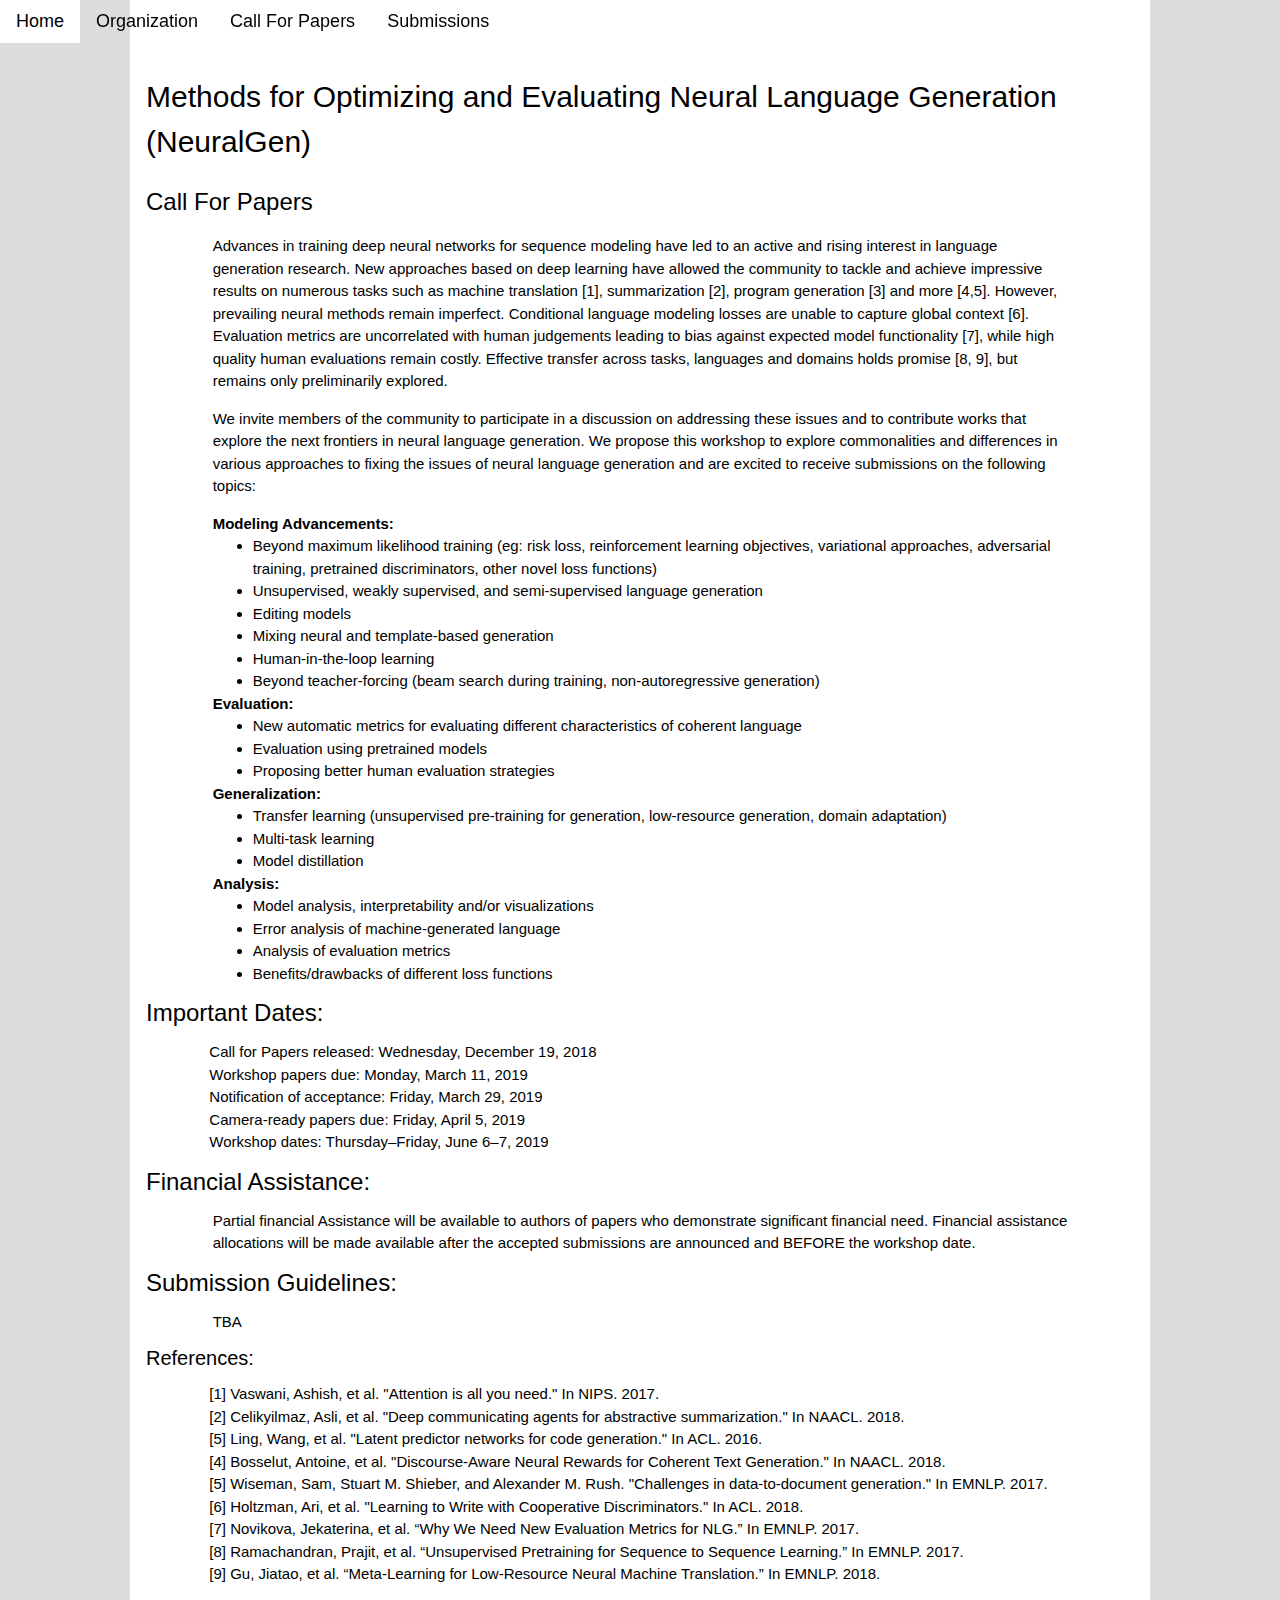
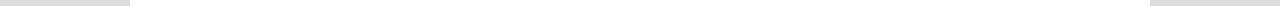
==== cfp.html @ 1a319797 "cfp" ====
<!DOCTYPE html>
<html>
<title>NeuralGen Workshop</title>
<meta charset="UTF-8">
<meta name="viewport" content="width=device-width, initial-scale=1">
<link rel="stylesheet" href="https://www.w3schools.com/w3css/4/w3.css">
<link rel="stylesheet" href="https://www.w3schools.com/lib/w3-theme-black.css">
<link rel="stylesheet" href="https://fonts.googleapis.com/css?family=Roboto">
<link rel="stylesheet" href="style.css">
<!--link rel="stylesheet" href="https://cdnjs.cloudflare.com/ajax/libs/font-awesome/4.7.0/css/font-awesome.min.css"-->
<style>
html,body,h3,h3,h3,h3,h5,h6 {font-family:sans-serif;}
.w3-sidebar {
  z-index: 3;
  width: 120px;
  top: 43px;
  bottom: 0;
  height: inherit;
}
.w3-top-padding-64{
  padding-top: 64px!important;;
}
</style>
<body>

<!-- Navbar -->
<div class="w3-top">
  <div class="w3-bar w3-theme w3-top w3-left-align w3-large">
    <a class="w3-bar-item w3-button w3-right w3-hide-large w3-hover-white w3-large w3-theme-l1" href="javascript:void(0)" onclick="w3_open()"><i class="fa fa-bars"></i></a>
    <a href="index.html" class="w3-bar-item w3-button w3-button w3-hide-small w3-hover-white">Home</a>
    <a href="organization.html" class="w3-bar-item w3-button w3-hide-small w3-hover-white">Organization</a>
    <a href="cfp.html" class="w3-bar-item w3-button  w3-theme-l1">Call For Papers</a>
    <a href="submissions.html" class="w3-bar-item w3-button w3-hide-small w3-hover-white">Submissions</a>
  </div>
</div>


<!--nav class="w3-sidebar w3-bar-block w3-collapse w3-large w3-theme-l5" id="mySidebar">
</nav-->


<!-- Main content: shift it to the right by 250 pixels when the sidebar is visible -->
<div class="w3-main">
<div class="w3-row w3-top-padding-64">
    <div class="w3-container">
  <h2>
    Methods for Optimizing and Evaluating Neural Language Generation (NeuralGen)
  </h2>
  </div>
    <div class="w3-container">
      <h3 >Call For Papers</h3>
      <div style="margin-left: 50pt;margin-right: 50pt;">
        <p>Advances in training deep neural networks for sequence modeling have led to an active and rising interest in language generation research. New approaches based on deep learning have allowed the community to tackle and achieve impressive results on numerous tasks such as machine translation [1], summarization [2], program generation [3] and more [4,5]. However, prevailing neural methods remain imperfect. Conditional language modeling losses are unable to capture global context [6]. Evaluation metrics are uncorrelated with human judgements leading to bias against expected model functionality [7], while high quality human evaluations remain costly. Effective transfer across tasks, languages and domains holds promise [8, 9], but remains only preliminarily explored.</p>

        <p>We invite members of the community to participate in a discussion on addressing these issues and to contribute works that explore the next frontiers in neural language generation. We propose this workshop to explore commonalities and differences in various approaches to fixing the issues of neural language generation and are excited to receive submissions on the following topics:</p>

        <b>Modeling Advancements:</b>
        <ul>
        <li>Beyond maximum likelihood training (eg: risk loss, reinforcement learning objectives, variational approaches, adversarial training, pretrained discriminators, other novel loss functions)</li>
        <li>Unsupervised, weakly supervised, and semi-supervised language generation </li>
        <li>Editing models</li>
        <li>Mixing neural and template-based generation</li>
        <li>Human-in-the-loop learning</li>
        <li>Beyond teacher-forcing (beam search during training, non-autoregressive generation)</li>
        </ul>

        <b>Evaluation: </b><ul>
        <li>New automatic metrics for evaluating different characteristics of coherent language</li>
        <li>Evaluation using pretrained models</li>
        <li>Proposing better human evaluation strategies</li>
        </ul>

      <b>Generalization: </b><ul>
        <li>Transfer learning (unsupervised pre-training for generation, low-resource generation, domain adaptation) </li>
        <li>Multi-task learning  </li>
        <li>Model distillation </li>
      </ul>
      <b>Analysis:</b><ul>
        <li>Model analysis, interpretability and/or visualizations</li>
        <li>Error analysis of machine-generated language</li>
        <li>Analysis of evaluation metrics</li>
        <li>Benefits/drawbacks of different loss functions</li>
        </ul></div>
<h3>Important Dates:</h3>

      <div style="margin-left: 10pt;margin-right: 50pt;">
<div style="margin-left:50px">
Call for Papers released: Wednesday, December 19, 2018<br>
Workshop papers due: Monday, March 11, 2019 <br>
Notification of acceptance: Friday, March 29, 2019 <br>
Camera-ready papers due: Friday, April 5, 2019<br>
Workshop dates: Thursday–Friday, June 6–7, 2019<br>
</div>
</div>
<h3>Financial Assistance:</h3>

<div style="margin-left: 50pt;margin-right: 50pt;">
Partial financial Assistance will be available to authors of papers who demonstrate significant financial need. Financial assistance allocations will be made available after the accepted submissions are announced and BEFORE the workshop date.
</div>
<h3>Submission Guidelines:</h3>

      <div style="margin-left: 50pt;margin-right: 50pt;">
TBA
</div>
<h4>References:</h4>

      <div style="margin-left: 10pt;margin-right: 50pt;">
<div style="margin-left:50px;margin-bottom:20px">
[1] Vaswani, Ashish, et al. "Attention is all you need." In NIPS. 2017.<br>
[2] Celikyilmaz, Asli, et al. "Deep communicating agents for abstractive summarization." In NAACL. 2018.<br>
[5] Ling, Wang, et al. "Latent predictor networks for code generation." In ACL. 2016.<br>
[4] Bosselut, Antoine, et al. "Discourse-Aware Neural Rewards for Coherent Text Generation." In NAACL. 2018.<br>
[5] Wiseman, Sam, Stuart M. Shieber, and Alexander M. Rush. "Challenges in data-to-document generation." In EMNLP. 2017.<br>
[6] Holtzman, Ari, et al. "Learning to Write with Cooperative Discriminators." In ACL. 2018.<br>
[7] Novikova, Jekaterina, et al. “Why We Need New Evaluation Metrics for NLG.” In EMNLP. 2017.<br>
[8] Ramachandran, Prajit, et al. “Unsupervised Pretraining for Sequence to Sequence Learning.” In EMNLP. 2017.<br>
[9] Gu, Jiatao, et al. “Meta-Learning for Low-Resource Neural Machine Translation.” In EMNLP. 2018.<br>
</div>
</div>
    </div>
    </div>
</div>
<!-- END MAIN -->
</div>

<script>
// Get the Sidebar
var mySidebar = document.getElementById("mySidebar");


</script>
</body>
</html>
---- style.css ----
.name {
   font-weight: bolder;
   color:#444444;
   font-size: 12pt;
}
.institution{
   font-weight:lighter;
   %color:#557777;
}

table{
   margin-left:20px;
   margin-right:20px;
}

.w3-text{
   color:#4682b4;
}

body{
   background-color:#dddddd;
}

.w3-main{
   margin-left:130px;
   margin-right: 130px;
   background-color:white;
}

#timer{
   color:#4682b4;
}

ul{
   margin:0px;
}

td,tr{
   height:20px;
}

a{
   color:blue;
}
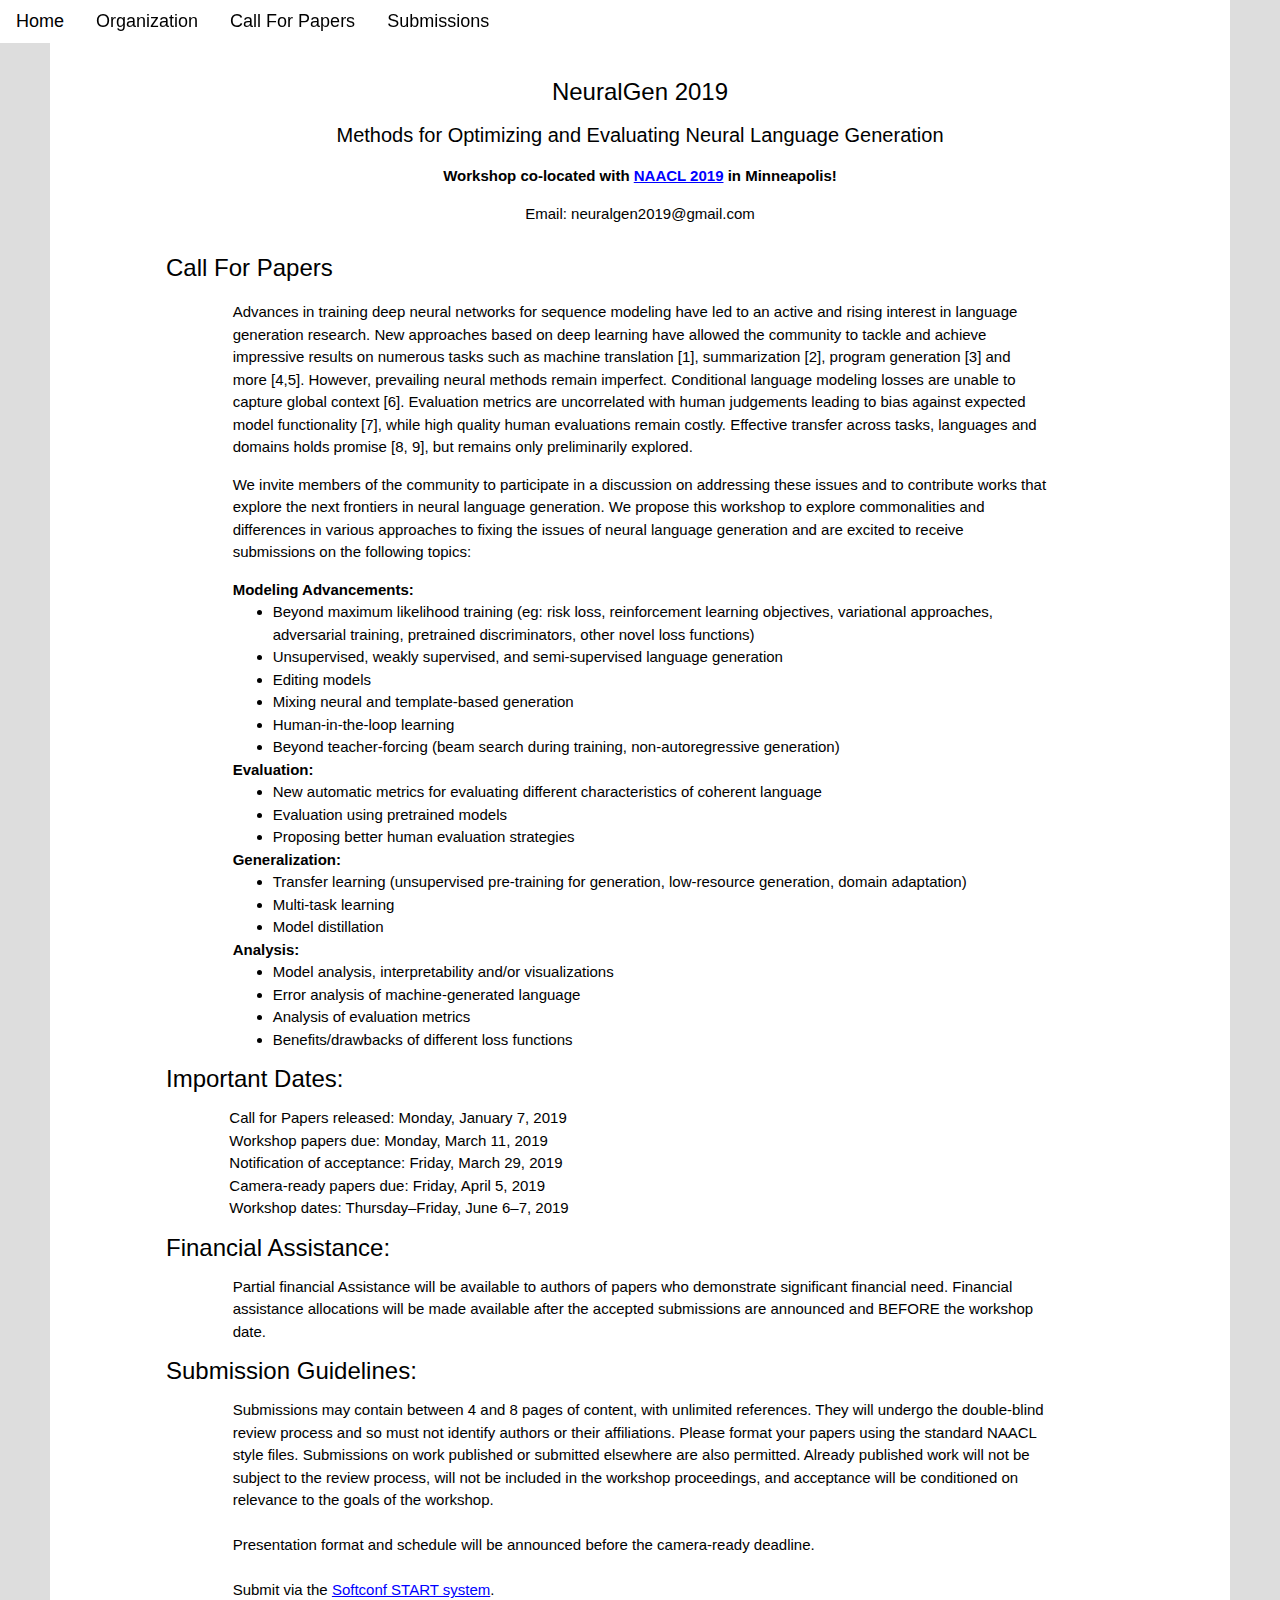
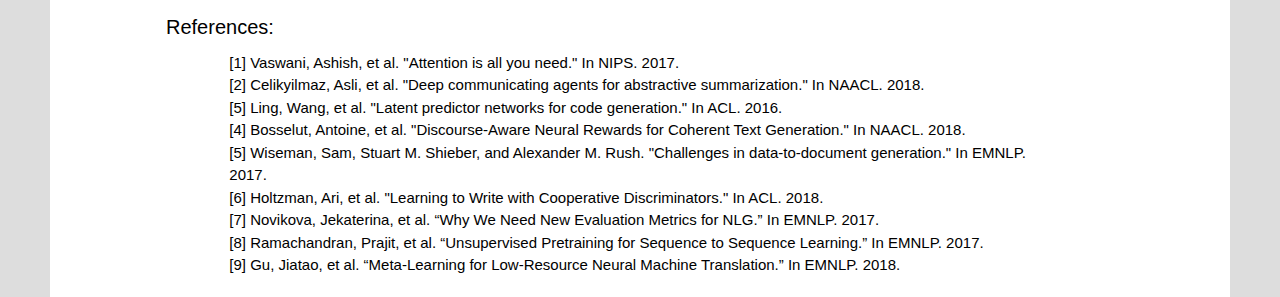
==== commit ab091f4d: "update cfp, index and submissions" ====
--- a/cfp.html
+++ b/cfp.html
@@ -42,10 +42,18 @@
 <!-- Main content: shift it to the right by 250 pixels when the sidebar is visible -->
 <div class="w3-main">
 <div class="w3-row w3-top-padding-64">
-    <div class="w3-container">
-  <h2>
-    Methods for Optimizing and Evaluating Neural Language Generation (NeuralGen)
-  </h2>
+
+
+    <div class="w3-container" style="text-align:center">
+  <h3 style="text-align:center"> NeuralGen 2019
+  </h3>
+  <h4 style="text-align:center">
+    Methods for Optimizing and Evaluating Neural Language Generation
+  </h4>
+  <p><b>Workshop co-located with <a href="https://naacl2019.org/">NAACL 2019</a> in Minneapolis!</b></p>
+
+      <p>Email: neuralgen2019@gmail.com</p>
+
   </div>
     <div class="w3-container">
       <h3 >Call For Papers</h3>
@@ -85,7 +93,7 @@
 
       <div style="margin-left: 10pt;margin-right: 50pt;">
 <div style="margin-left:50px">
-Call for Papers released: Wednesday, December 19, 2018<br>
+Call for Papers released: Monday, January 7, 2019<br>
 Workshop papers due: Monday, March 11, 2019 <br>
 Notification of acceptance: Friday, March 29, 2019 <br>
 Camera-ready papers due: Friday, April 5, 2019<br>
@@ -99,9 +107,18 @@
 </div>
 <h3>Submission Guidelines:</h3>
 
-      <div style="margin-left: 50pt;margin-right: 50pt;">
-TBA
+<div style="margin-left: 50pt;margin-right: 50pt;">
+  Submissions may contain between 4 and 8 pages of content, with unlimited references. They will undergo the double-blind review process and so must not identify authors or their affiliations. Please format your papers using the standard NAACL style files. Submissions on work published or submitted elsewhere are also permitted. Already published work will not be subject to the review process, will not be included in the workshop proceedings, and acceptance will be conditioned on relevance to the goals of the workshop.
 </div>
+<br>
+<div style="margin-left: 50pt;margin-right: 50pt;">
+    Presentation format and schedule will be announced before the camera-ready deadline.
+</div>
+<br>
+<div style="margin-left: 50pt;margin-right: 50pt;">
+  Submit via the <a href="https://www.softconf.com/naacl2019/neuralgen/">Softconf START system</a>.
+</div>
+
 <h4>References:</h4>
 
       <div style="margin-left: 10pt;margin-right: 50pt;">
--- a/style.css
+++ b/style.css
@@ -1,8 +1,7 @@
 
 .name {
-   font-weight: bolder;
-   color:#444444;
-   font-size: 12pt;
+   font-weight: bold;
+   font-size: 15px;
 }
 .institution{
    font-weight:lighter;
@@ -14,17 +13,17 @@
    margin-right:20px;
 }
 
-.w3-text{
-   color:#4682b4;
-}
+
 
 body{
    background-color:#dddddd;
 }
 
 .w3-main{
-   margin-left:130px;
-   margin-right: 130px;
+   margin-left:50px;
+   margin-right: 50px;
+   padding-left:100px;
+   padding-right:100px;
    background-color:white;
 }
 
@@ -42,4 +41,4 @@
 
 a{
    color:blue;
-}+}
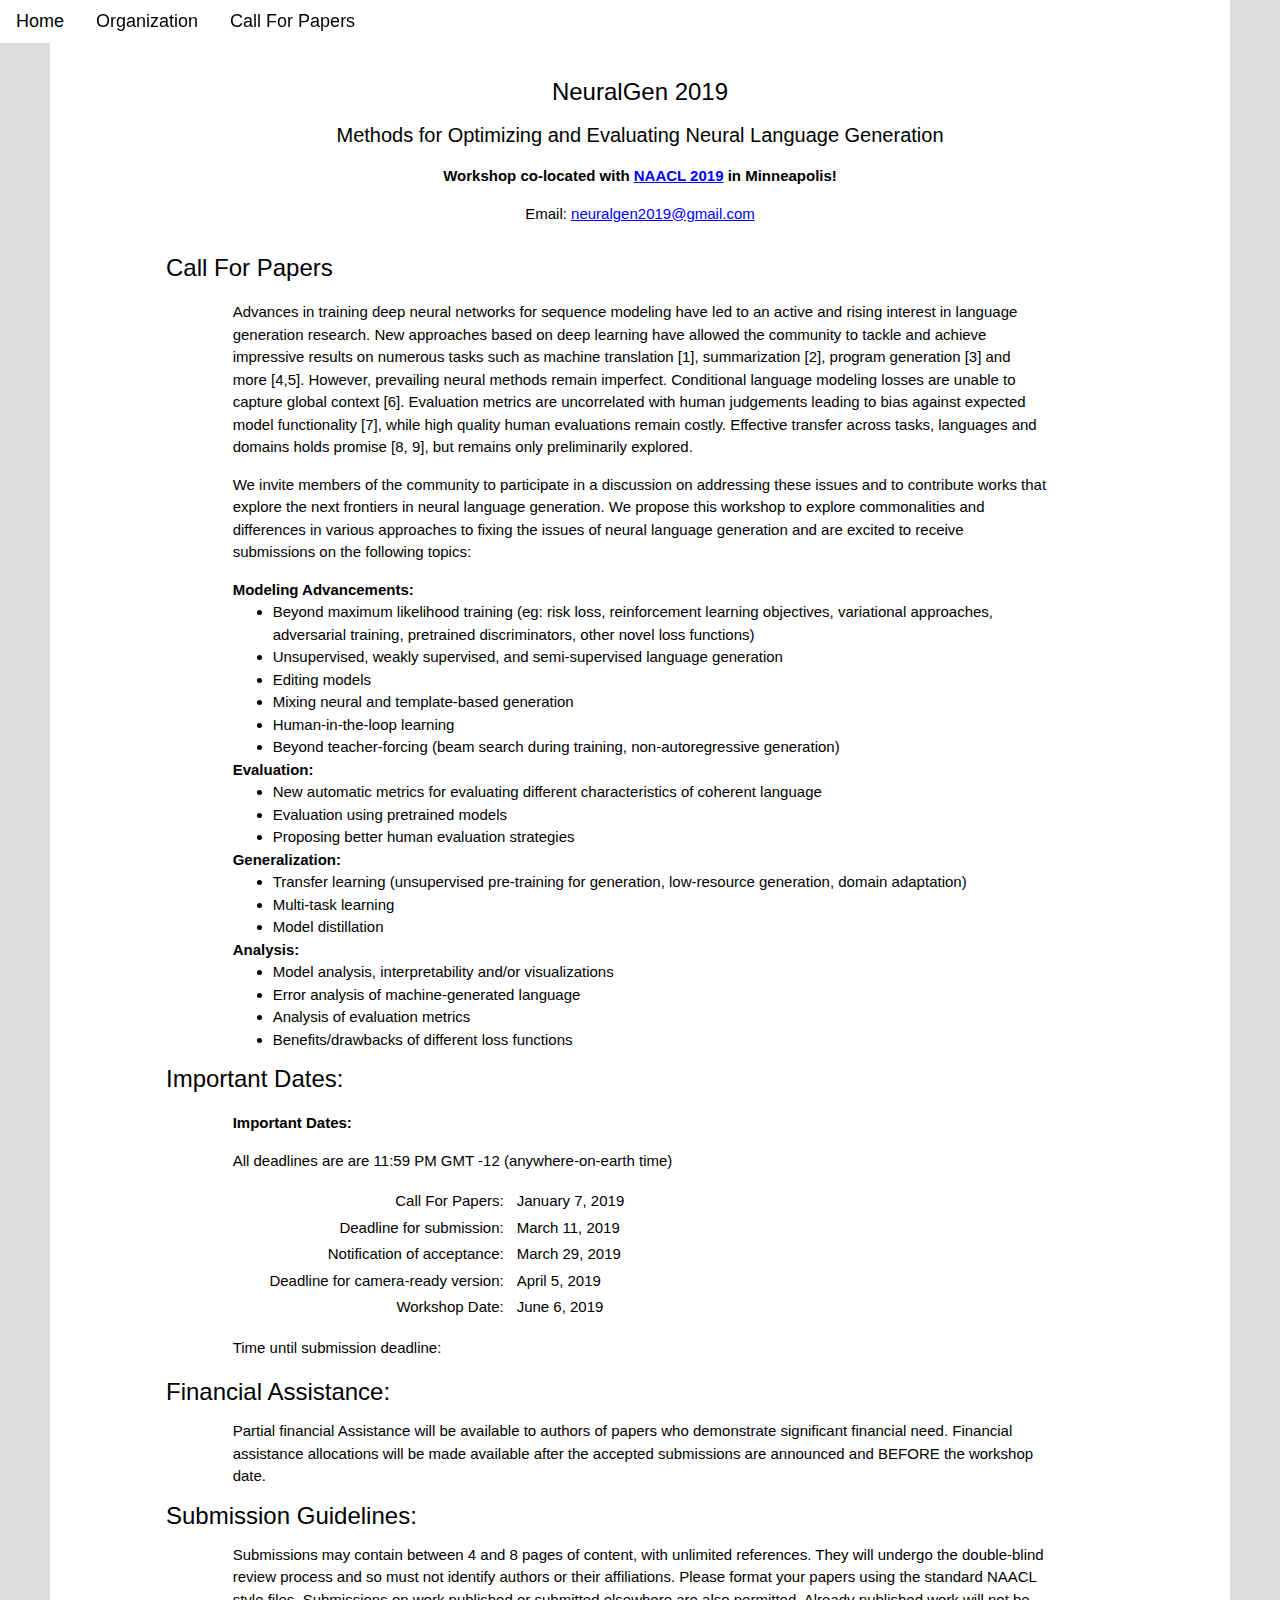
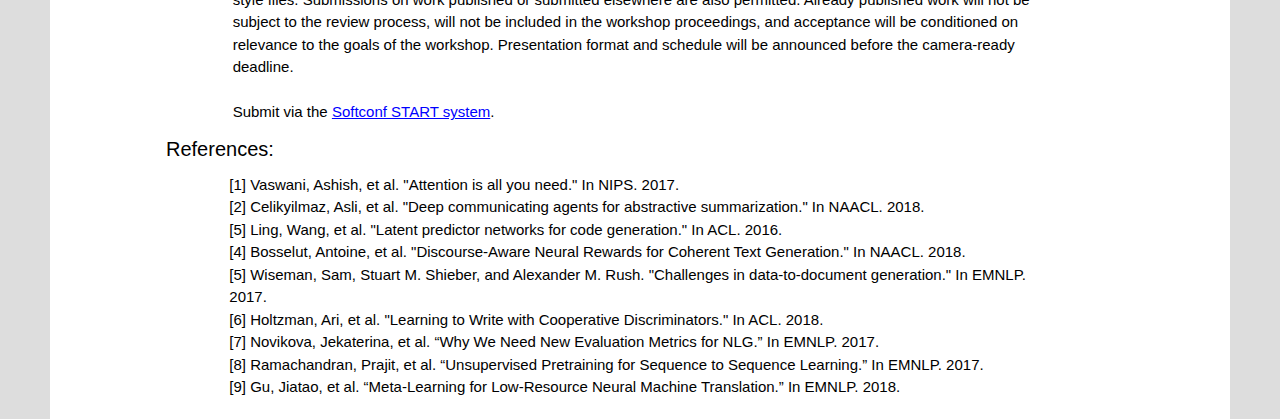
==== commit dbf741b6: "update speaker list and dates" ====
--- a/cfp.html
+++ b/cfp.html
@@ -30,7 +30,6 @@
     <a href="index.html" class="w3-bar-item w3-button w3-button w3-hide-small w3-hover-white">Home</a>
     <a href="organization.html" class="w3-bar-item w3-button w3-hide-small w3-hover-white">Organization</a>
     <a href="cfp.html" class="w3-bar-item w3-button  w3-theme-l1">Call For Papers</a>
-    <a href="submissions.html" class="w3-bar-item w3-button w3-hide-small w3-hover-white">Submissions</a>
   </div>
 </div>
 
@@ -52,7 +51,7 @@
   </h4>
   <p><b>Workshop co-located with <a href="https://naacl2019.org/">NAACL 2019</a> in Minneapolis!</b></p>
 
-      <p>Email: neuralgen2019@gmail.com</p>
+      <p>Email: <a href="mailto:neuralgen2019@gmail.com">neuralgen2019@gmail.com</a></p>
 
   </div>
     <div class="w3-container">
@@ -91,15 +90,18 @@
         </ul></div>
 <h3>Important Dates:</h3>
 
-      <div style="margin-left: 10pt;margin-right: 50pt;">
-<div style="margin-left:50px">
-Call for Papers released: Monday, January 7, 2019<br>
-Workshop papers due: Monday, March 11, 2019 <br>
-Notification of acceptance: Friday, March 29, 2019 <br>
-Camera-ready papers due: Friday, April 5, 2019<br>
-Workshop dates: Thursday–Friday, June 6–7, 2019<br>
-</div>
-</div>
+      <div style="margin-left: 50pt;margin-right: 50pt;">
+    <p><b>Important Dates:</b></p>
+    <p> All deadlines are  are 11:59 PM GMT -12 (anywhere-on-earth time)</p>
+    <table>
+      <tr><td width="200px" style="text-align:right">Call For Papers:</td><td style="padding-left:10px">January 7, 2019</td></tr>
+      <tr><td width="200px" style="text-align:right">Deadline for submission:</td><td style="padding-left:10px">March 11, 2019</td></tr>
+      <tr><td width="200px" style="text-align:right">Notification of acceptance:</td><td style="padding-left:10px">March 29, 2019</td></tr>
+      <tr><td width="250px" style="text-align:right">Deadline for camera-ready version:</td><td style="padding-left:10px">April 5, 2019</td></tr>
+      <tr><td width="200px" style="text-align:right">Workshop Date:</td><td style="padding-left:10px">June 6, 2019</td></tr>
+    </table>
+    <p> Time until submission deadline:  <span id="timer" ></span></p>
+  </div>
 <h3>Financial Assistance:</h3>
 
 <div style="margin-left: 50pt;margin-right: 50pt;">
@@ -108,11 +110,7 @@
 <h3>Submission Guidelines:</h3>
 
 <div style="margin-left: 50pt;margin-right: 50pt;">
-  Submissions may contain between 4 and 8 pages of content, with unlimited references. They will undergo the double-blind review process and so must not identify authors or their affiliations. Please format your papers using the standard NAACL style files. Submissions on work published or submitted elsewhere are also permitted. Already published work will not be subject to the review process, will not be included in the workshop proceedings, and acceptance will be conditioned on relevance to the goals of the workshop.
-</div>
-<br>
-<div style="margin-left: 50pt;margin-right: 50pt;">
-    Presentation format and schedule will be announced before the camera-ready deadline.
+  Submissions may contain between 4 and 8 pages of content, with unlimited references. They will undergo the double-blind review process and so must not identify authors or their affiliations. Please format your papers using the standard NAACL style files. Submissions on work published or submitted elsewhere are also permitted. Already published work will not be subject to the review process, will not be included in the workshop proceedings, and acceptance will be conditioned on relevance to the goals of the workshop. Presentation format and schedule will be announced before the camera-ready deadline.
 </div>
 <br>
 <div style="margin-left: 50pt;margin-right: 50pt;">
@@ -144,6 +142,42 @@
 // Get the Sidebar
 var mySidebar = document.getElementById("mySidebar");
 
+// Set the date we're counting down to
+var countDownDate = new Date("March 12, 2019 4:59:59").getTime();
+
+// Update the count down every 1 second
+var x = setInterval(function() {
+
+  // Get todays date and time
+  var now = new Date().getTime();
+
+  // Find the distance between now and the count down date
+  var distance = countDownDate - now;
+
+  // Time calculations for days, hours, minutes and seconds
+  var days = Math.floor(distance / (1000 * 60 * 60 * 24));
+  var hours = Math.floor((distance % (1000 * 60 * 60 * 24)) / (1000 * 60 * 60));
+  var minutes = Math.floor((distance % (1000 * 60 * 60)) / (1000 * 60));
+  var seconds = Math.floor((distance % (1000 * 60)) / 1000);
+
+  // Display the result in the element with id="demo"
+  document.getElementById("timer").innerHTML = days + "d " + hours + "h "
+  + minutes + "m " + seconds + "s ";
+
+  // If the count down is finished, write some text 
+  if (distance < 0) {
+    if (seconds % 3 != 0){
+    //clearInterval(x);
+    document.getElementById("timer").innerHTML = "TBD";
+    //document.getElementById("timer").style.color = "red";
+    }
+    else{
+    //clearInterval(x);
+    document.getElementById("timer").innerHTML = "";
+    //document.getElementById("timer").innerHTML = "";
+    }
+  }
+}, 1000);
 
 </script>
 </body>
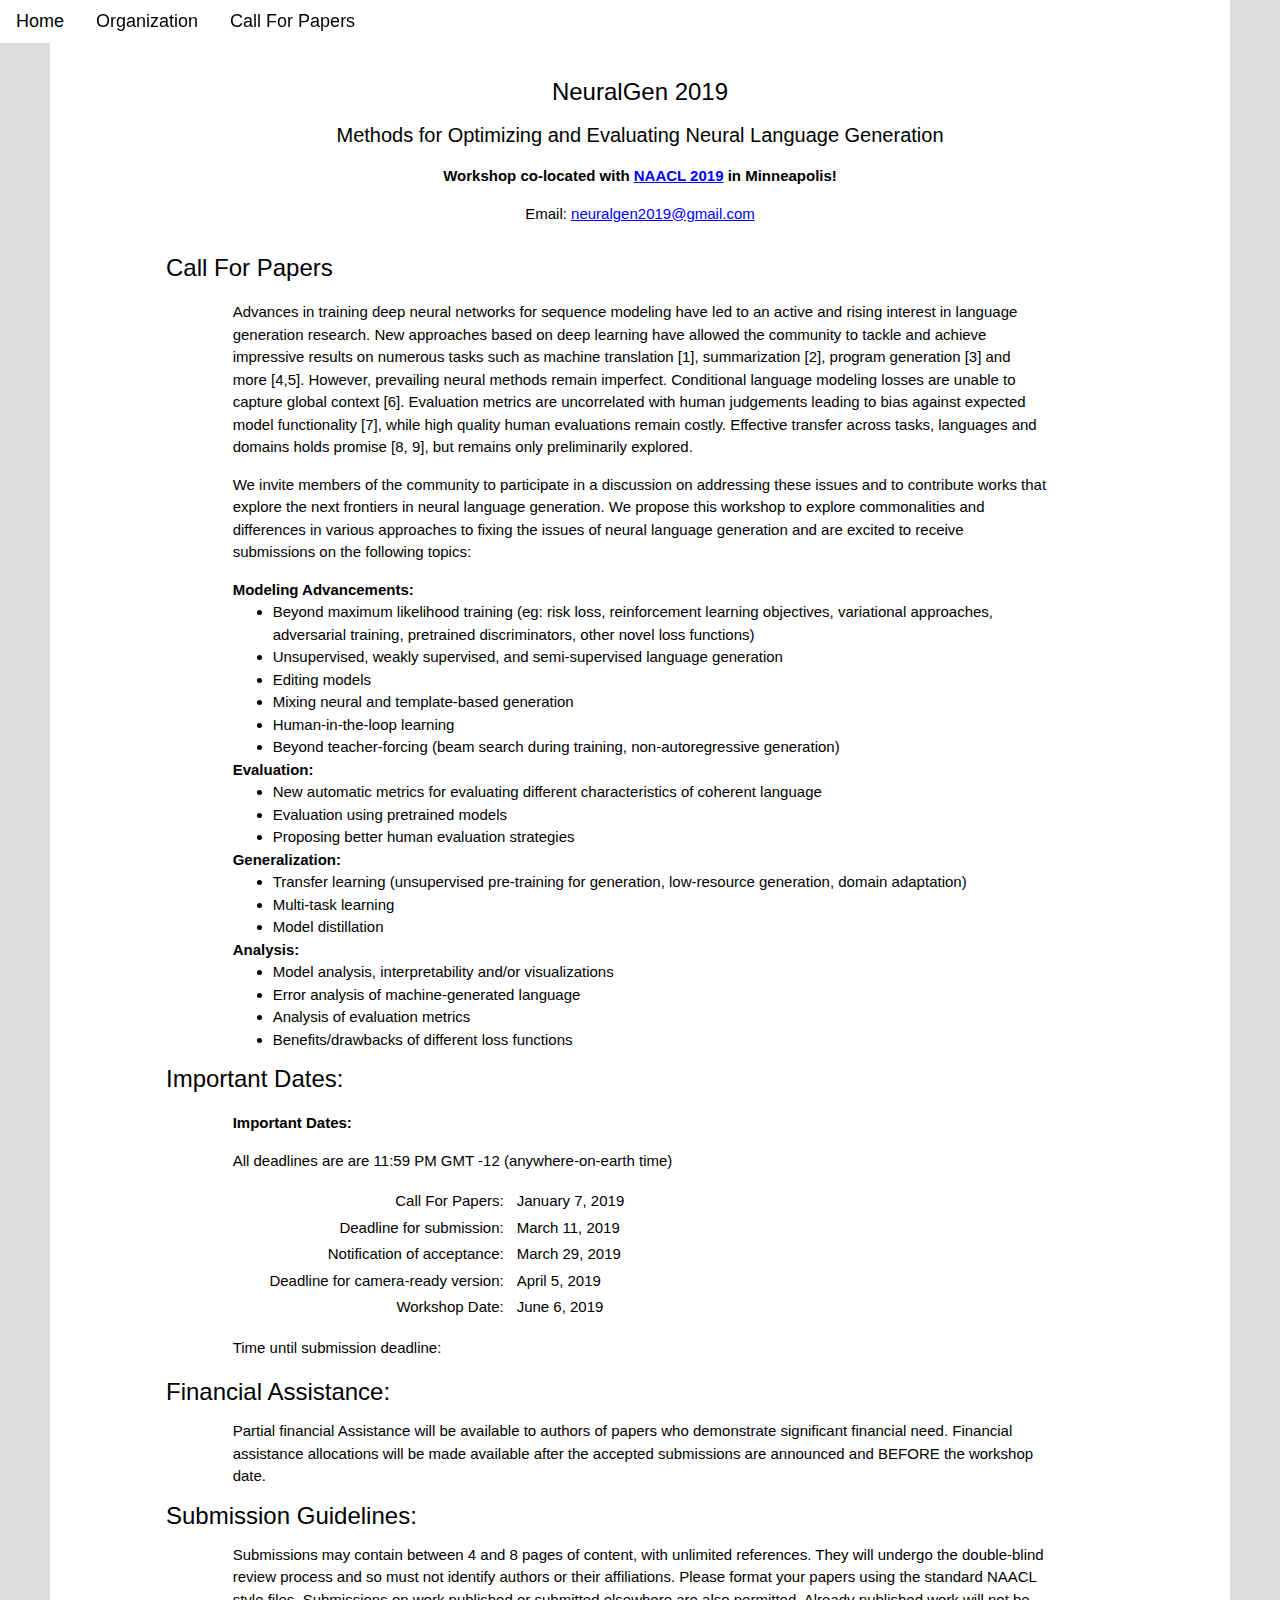
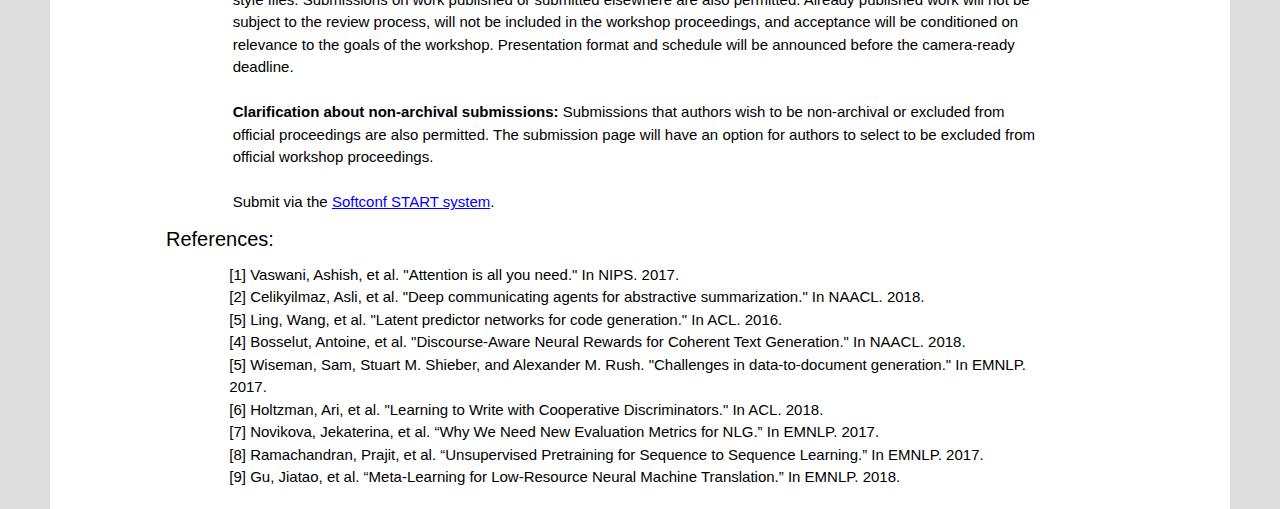
==== commit a038a52d: "clarification on nonarchival submissions" ====
--- a/cfp.html
+++ b/cfp.html
@@ -111,6 +111,9 @@
 
 <div style="margin-left: 50pt;margin-right: 50pt;">
   Submissions may contain between 4 and 8 pages of content, with unlimited references. They will undergo the double-blind review process and so must not identify authors or their affiliations. Please format your papers using the standard NAACL style files. Submissions on work published or submitted elsewhere are also permitted. Already published work will not be subject to the review process, will not be included in the workshop proceedings, and acceptance will be conditioned on relevance to the goals of the workshop. Presentation format and schedule will be announced before the camera-ready deadline.
+  <br><br>
+  <b>Clarification about non-archival submissions:</b>
+  Submissions that authors wish to be non-archival or excluded from official proceedings are also permitted. The submission page will have an option for authors to select to be excluded from official workshop proceedings.
 </div>
 <br>
 <div style="margin-left: 50pt;margin-right: 50pt;">
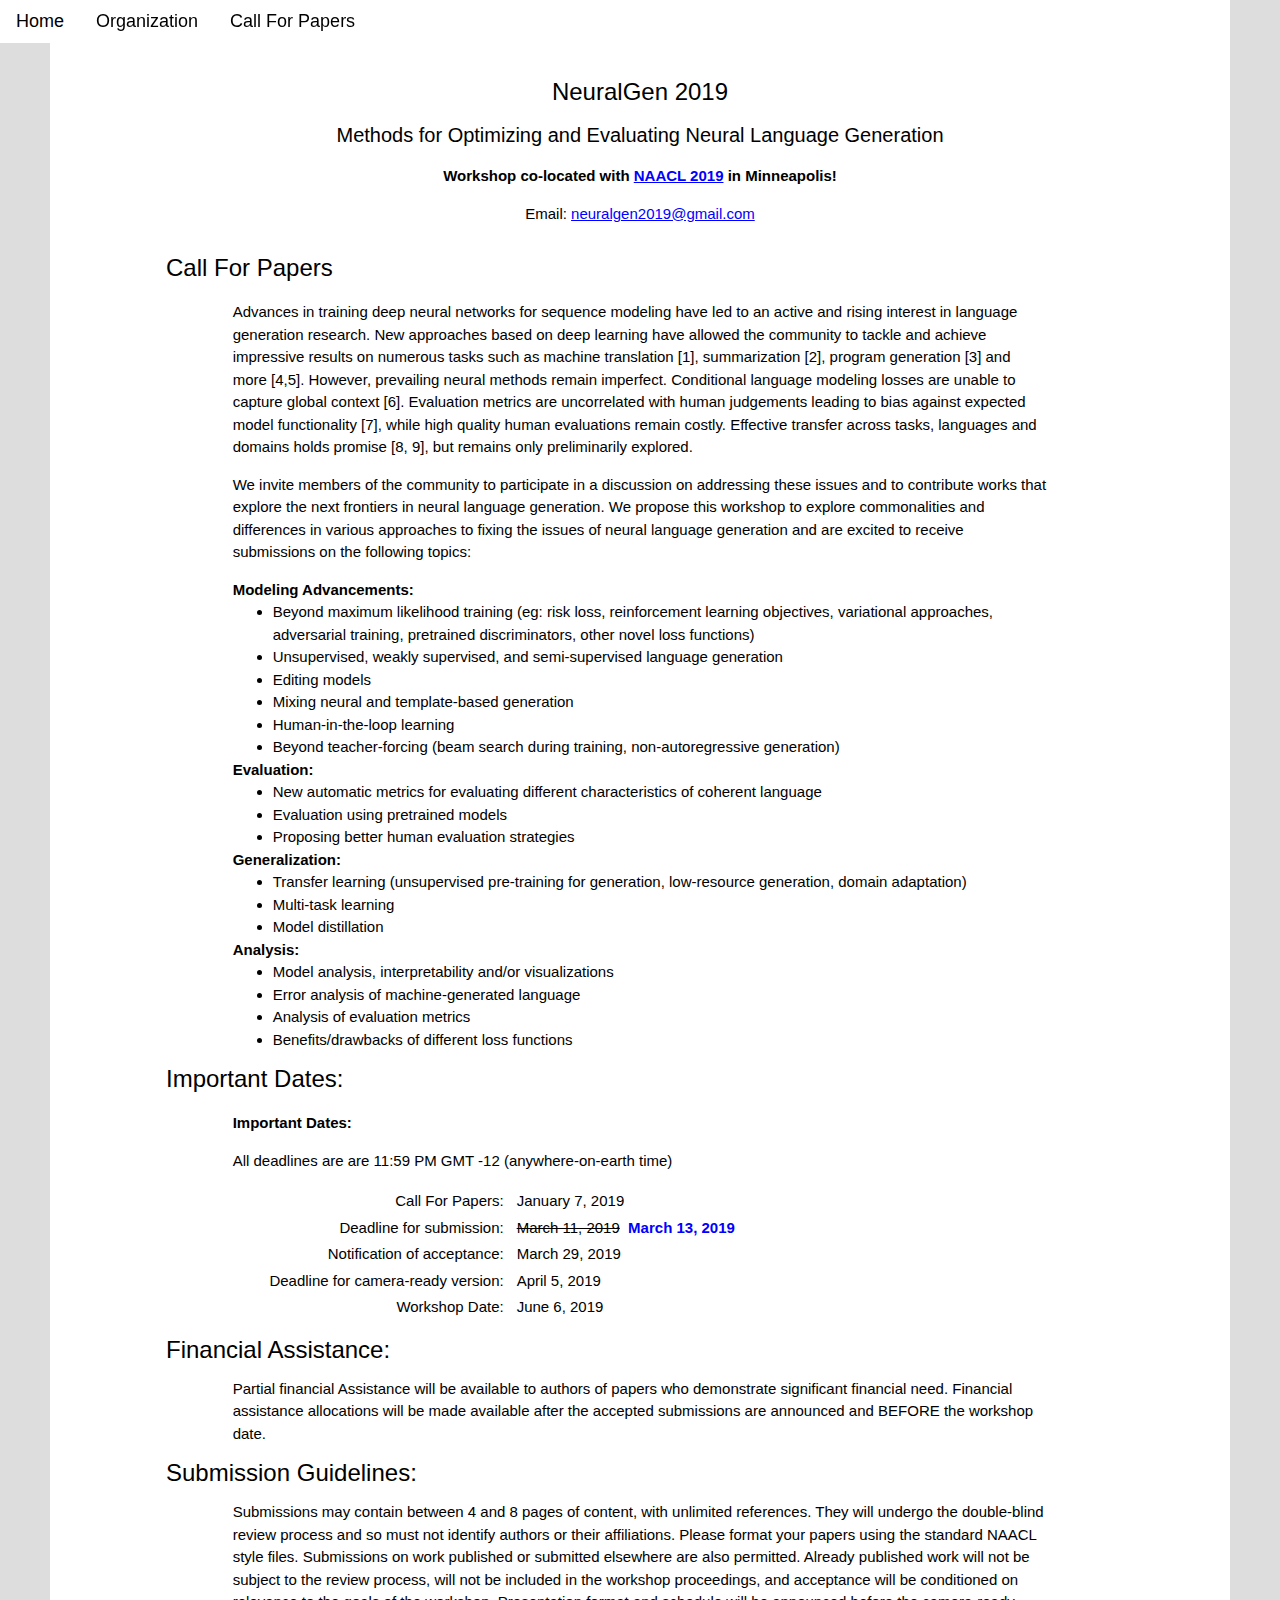
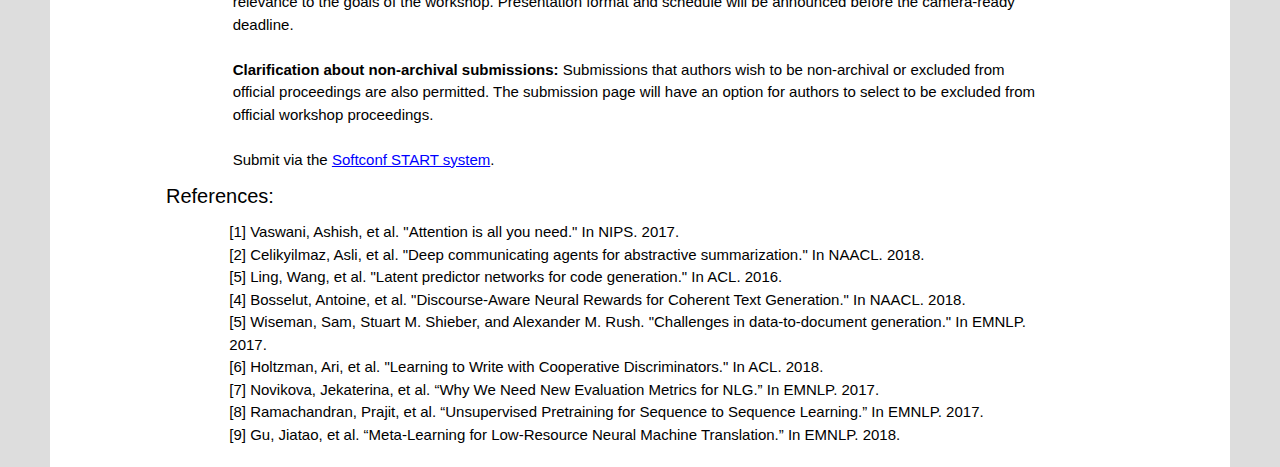
==== commit 6f1dcab1: "add speaker info" ====
--- a/cfp.html
+++ b/cfp.html
@@ -95,12 +95,12 @@
     <p> All deadlines are  are 11:59 PM GMT -12 (anywhere-on-earth time)</p>
     <table>
       <tr><td width="200px" style="text-align:right">Call For Papers:</td><td style="padding-left:10px">January 7, 2019</td></tr>
-      <tr><td width="200px" style="text-align:right">Deadline for submission:</td><td style="padding-left:10px">March 11, 2019</td></tr>
+      <tr><td width="200px" style="text-align:right">Deadline for submission:</td><td style="padding-left:10px"><strike>March 11, 2019</strike><span style="color:blue"><b>&nbsp;&nbsp;March 13, 2019</b></span></td></tr>
       <tr><td width="200px" style="text-align:right">Notification of acceptance:</td><td style="padding-left:10px">March 29, 2019</td></tr>
       <tr><td width="250px" style="text-align:right">Deadline for camera-ready version:</td><td style="padding-left:10px">April 5, 2019</td></tr>
       <tr><td width="200px" style="text-align:right">Workshop Date:</td><td style="padding-left:10px">June 6, 2019</td></tr>
     </table>
-    <p> Time until submission deadline:  <span id="timer" ></span></p>
+    <!--<p> Time until submission deadline:  <span id="timer" ></span></p>-->
   </div>
 <h3>Financial Assistance:</h3>
 
@@ -146,7 +146,7 @@
 var mySidebar = document.getElementById("mySidebar");
 
 // Set the date we're counting down to
-var countDownDate = new Date("March 12, 2019 4:59:59").getTime();
+var countDownDate = new Date("March 13, 2019 23:59:59 GMT-1200").getTime();
 
 // Update the count down every 1 second
 var x = setInterval(function() {
@@ -171,7 +171,7 @@
   if (distance < 0) {
     if (seconds % 3 != 0){
     //clearInterval(x);
-    document.getElementById("timer").innerHTML = "TBD";
+    document.getElementById("timer").innerHTML = "Done!";
     //document.getElementById("timer").style.color = "red";
     }
     else{
